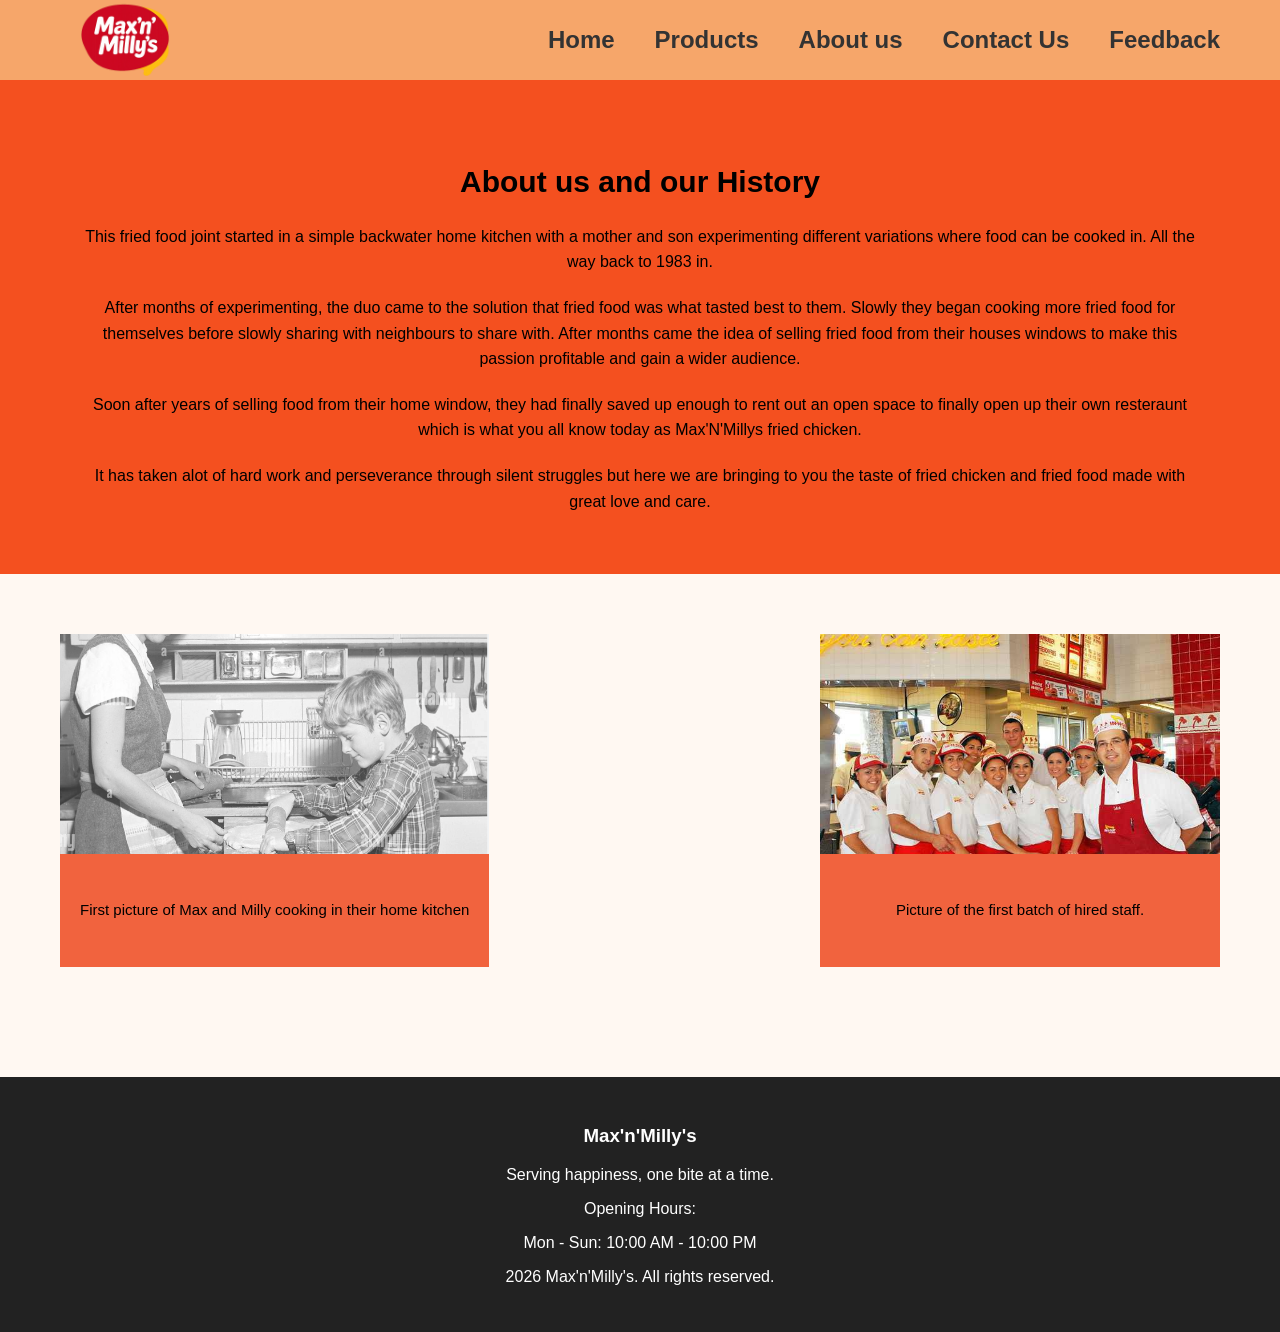
==== Aboutus.html @ cfb63066 "Update Aboutus.html" ====
<!DOCTYPE html>
<html lang="en">
    <head>
        <meta name="viewport" content="width=device-width, initial-scale=1">
        <meta charset="UTF-8">
        <meta name="viewport" content="width=device-width, initial-scale=1.0">
        <link rel="stylesheet" href="Aboutussyle.css">
        <title>MaxnMilly's</title>
        <link rel="icon" href="img/Title Logo.png">
    </head>
<body>
  <nav class="navbar">
    <div class="logo">
        <img src="Logo.png" alt="Logo">
    </div>
    <ul class="nav-links">
        <li><a href="index.html">Home</a></li>
        <li><a href="menu.html">Products</a></li>
        <li><a href="Aboutus.html">About us</a></li>
        <li><a href="contact-us.html">Contact Us</a></li>
        <li><a href="feedbackform.html">Feedback</a></li>
    </ul>
</nav>

    
     <main class="container">
    <section class="col">
        <div class="content">
            <h2>About us and our History</h2>

            <p>This fried food joint started in a simple backwater home kitchen with a mother and son experimenting different variations where food can be cooked in. All the way back to 1983 in.</p>

            <p>After months of experimenting, the duo came to the solution that fried food was what tasted best to them. Slowly they began cooking more fried food for themselves before slowly sharing with neighbours to share with. After months came the idea of selling fried food from their houses windows to make this passion profitable and gain a wider audience.</p>

            <p>Soon after years of selling food from their home window, they had finally saved up enough to rent out an open space to finally open up their own resteraunt which is what you all know today as Max'N'Millys fried chicken.</p>

            <p>It has taken alot of hard work and perseverance through silent struggles but here we are bringing to you the taste of fried chicken and fried food made with great love and care.</p>
        </div>
    </section>
     <section class="gallery">
            <div class="gallery-together">
                <div class="gallery-image">
                    <img src="img/myimage.png" alt="First picture of Max and Milly cooking in their home kitchen">
                </div>
                <div class="gallery-caption">
                    <p>First picture of Max and Milly cooking in their home kitchen</p>
                </div>
            </div>
            <div class="gallery-item">
                <div class="gallery-image">
                    <img src="img/myphoto.jpg" alt="Picture of the first batch of hired staff">
                </div>
                <div class="gallery-caption">
                    <p>Picture of the first batch of hired staff.</p>
                </div>
            </div>
        </section>

       <footer>
    <h3>Max'n'Milly's</h3>

    <p>Serving happiness, one bite at a time.</p>

    <p>Opening Hours:</p>
    <p>Mon - Sun: 10:00 AM - 10:00 PM</p>

    <p>2026 Max'n'Milly's. All rights reserved.</p>
</footer>
</main>


</body>
</html>
---- Aboutussyle.css ----
body {
    margin: 0;
    background-color: #fff8f2;
    font-family: Arial, Helvetica, sans-serif;
}

.navbar {
    height: 80px;
    display: flex;
    justify-content: space-between;
    align-items: center;
    padding: 15px 60px;
    background-color: #f6a66a;
}

.logo img {
    height: 120px;
    width: auto;
    position: relative;
    top: 5px;
    right: 25px;
}



.nav-links {
    display: flex;
    list-style: none;
    gap: 40px;
}

.nav-links a {
    text-decoration: none;
    color: #333;
    font-size: 24px;
    font-weight: 600;
    transition: 0.3s;
}

.nav-links a:hover {
    color: white;
}


.container {
    width: 100%;
    margin: 0;
    padding: 0;
}

.col {
    width: 100%;
    box-sizing: border-box; 
}

.col .content {
    background-color: #f4501f;   
    color: #000;                  
    padding: 60px 80px;
    border-radius: 0;
    max-width: 100%;              
    margin: 0;                 
    box-sizing: border-box;
}

.col h2 {
    text-align: center;
    font-size: 30px;
    margin-bottom: 25px;
}

.col p {
    font-size: 20
    px;
    line-height: 1.6;
    margin-bottom: 20px;
    text-align: center;
}

.col p:last-child {
    margin-bottom: 0;
}

.gallery {
    display: flex;
    justify-content: space-between;
    padding: 60px;
    gap: 40px;
}

.gallery-item {
    width: 400px;
    display: flex;
    flex-direction: column;
}

.gallery-image {
    width: 100%;
    height: 220px;
    background-color: #d9d9d9;
    display: flex;
    align-items: center;
    justify-content: center;
    overflow: hidden;
}

.gallery-image img {
    width: 100%;
    height: 100%;
    object-fit: cover;
}

.gallery-caption {
    background-color: #f1633e;
    color: #000000;
    padding: 30px 20px;
    text-align: center;
}

.gallery-caption p {
    font-size: 15px;
    line-height: 1.5;
}
footer {
    background-color: #222;
    color: white;
    text-align: center;
    padding: 30px;
    margin-top: 50px;
}
.gallery-item.unique-first-image {
    width: 320px;          /* narrower, portrait-friendly width */
    height: auto;          /* let content define height instead of forcing 220px */
    background-color: #d9d9d9;
    display: flex;
    flex-direction: column;
    overflow: hidden;
}

.gallery-item.unique-first-image img {
    width: 100%;
    height: auto;           /* image keeps its natural portrait aspect ratio */
    display: block;
    object-fit: cover;      /* optional: only kicks in if you later cap height */
}

.gallery-item.unique-first-image .gallery-caption {
    width: 100%;
    background-color: #e2734a;   /* your orange */
    padding: 20px;
    box-sizing: border-box;
}
.column { width: 50%; }
* { box-sizing: border-box; }

@media (max-width: 768px) {
  .navbar {
    flex-direction: column;
    height: auto;
    padding: 10px 20px;
    gap: 10px;
  }
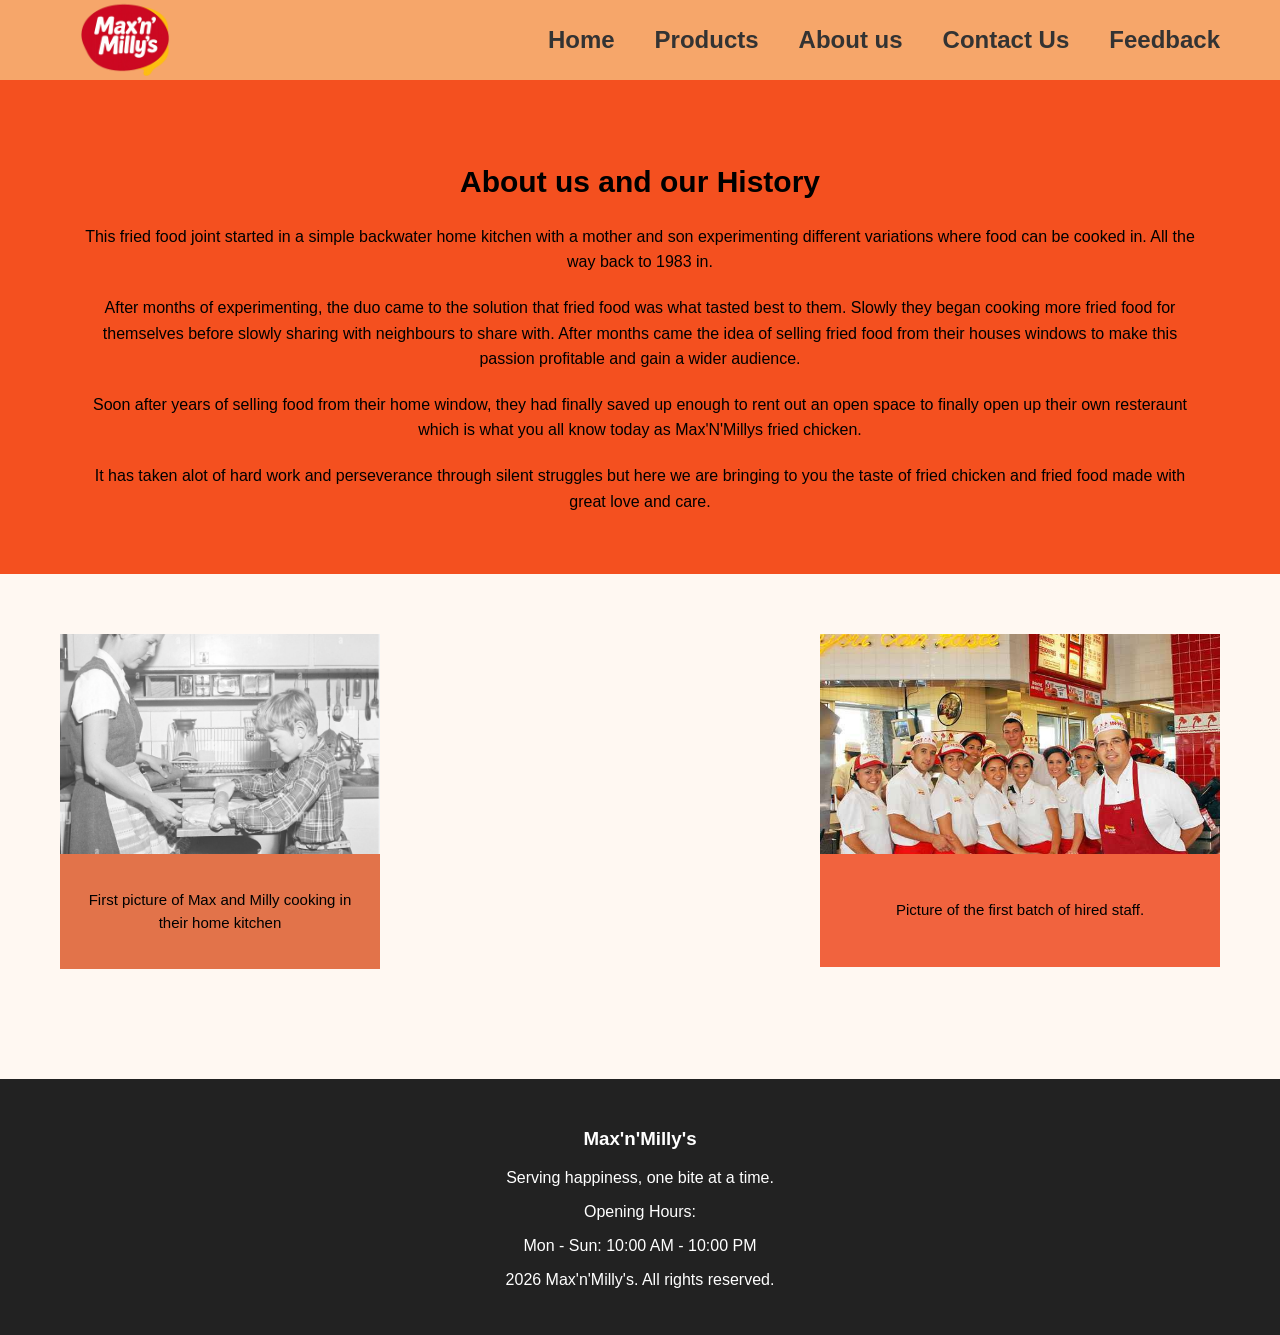
==== commit 975d05d8: "Update Aboutus.html" ====
--- a/Aboutus.html
+++ b/Aboutus.html
@@ -11,7 +11,7 @@
 <body>
   <nav class="navbar">
     <div class="logo">
-        <img src="Logo.png" alt="Logo">
+        <img src="img/Logo.png" alt="Logo">
     </div>
     <ul class="nav-links">
         <li><a href="index.html">Home</a></li>
--- a/Aboutussyle.css
+++ b/Aboutussyle.css
@@ -128,25 +128,25 @@
     padding: 30px;
     margin-top: 50px;
 }
-.gallery-item.unique-first-image {
-    width: 320px;          /* narrower, portrait-friendly width */
-    height: auto;          /* let content define height instead of forcing 220px */
+.gallery-together {
+    width: 320px;          
+    height: auto;         
     background-color: #d9d9d9;
     display: flex;
     flex-direction: column;
     overflow: hidden;
 }
 
-.gallery-item.unique-first-image img {
+.gallery-together img {
     width: 100%;
-    height: auto;           /* image keeps its natural portrait aspect ratio */
+    height: auto;           
     display: block;
-    object-fit: cover;      /* optional: only kicks in if you later cap height */
+    object-fit: cover;      
 }
 
-.gallery-item.unique-first-image .gallery-caption {
+.gallery-together .gallery-caption {
     width: 100%;
-    background-color: #e2734a;   /* your orange */
+    background-color: #e2734a;   
     padding: 20px;
     box-sizing: border-box;
 }
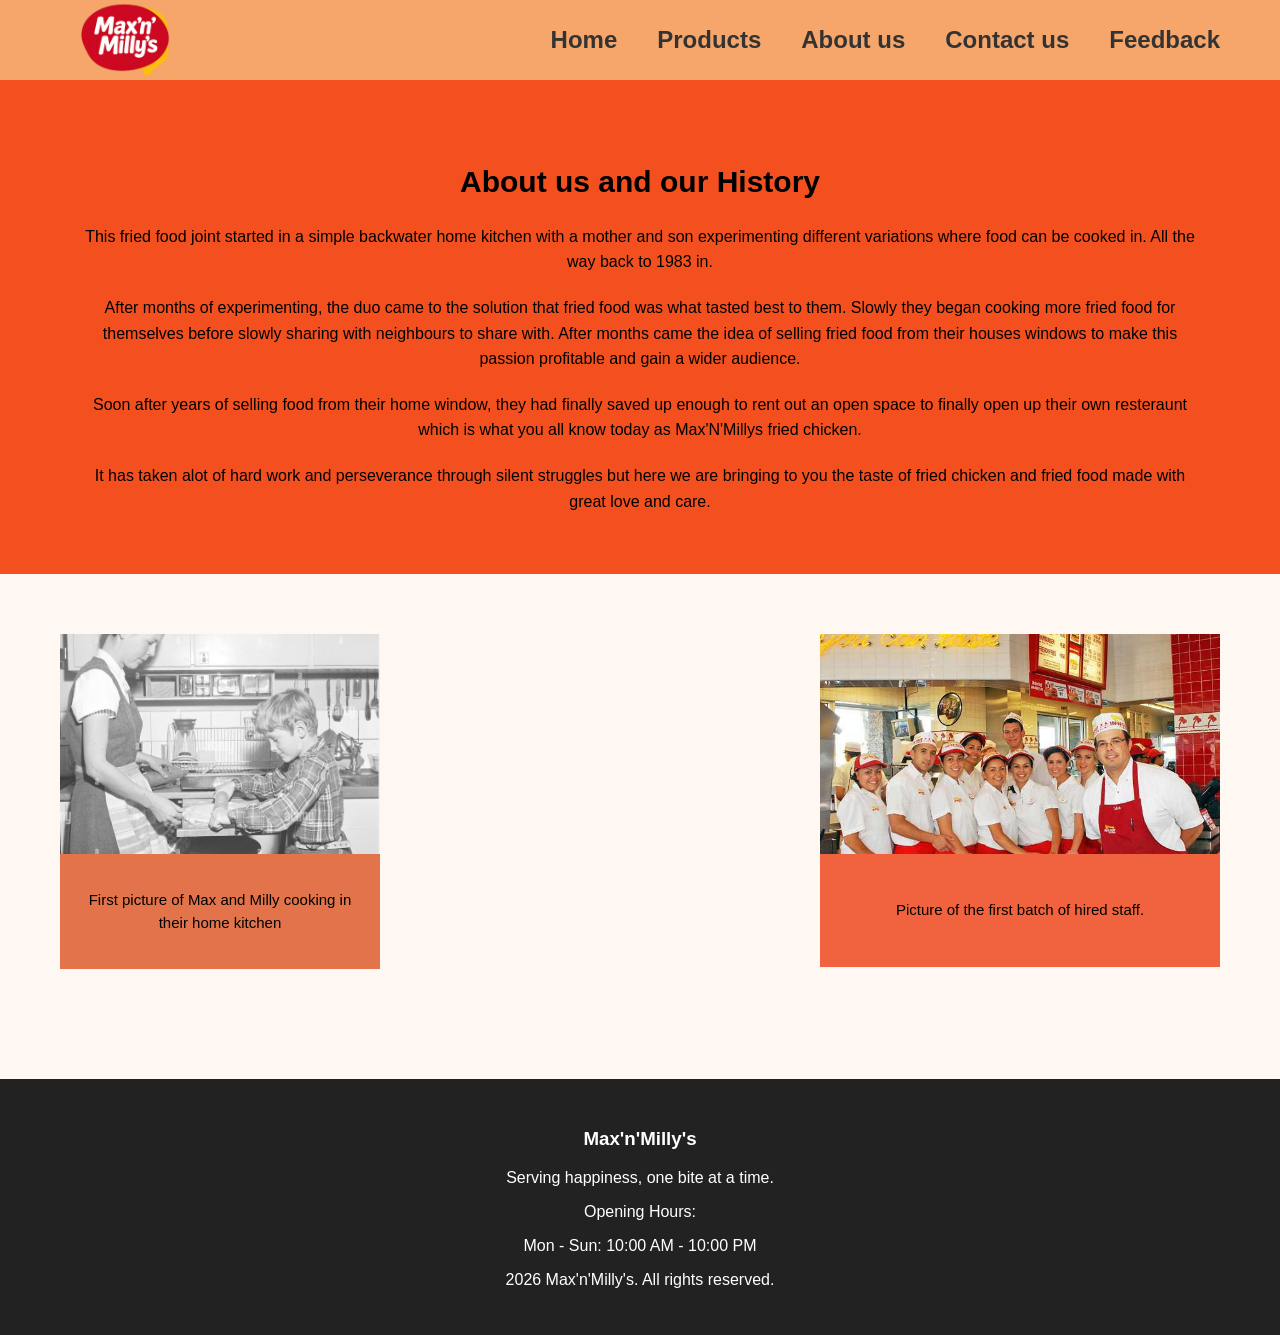
==== commit fbd3ef20: "Update Aboutus.html" ====
--- a/Aboutus.html
+++ b/Aboutus.html
@@ -17,7 +17,7 @@
         <li><a href="index.html">Home</a></li>
         <li><a href="menu.html">Products</a></li>
         <li><a href="Aboutus.html">About us</a></li>
-        <li><a href="contact-us.html">Contact Us</a></li>
+        <li><a href="contact-us.html">Contact us</a></li>
         <li><a href="feedbackform.html">Feedback</a></li>
     </ul>
 </nav>
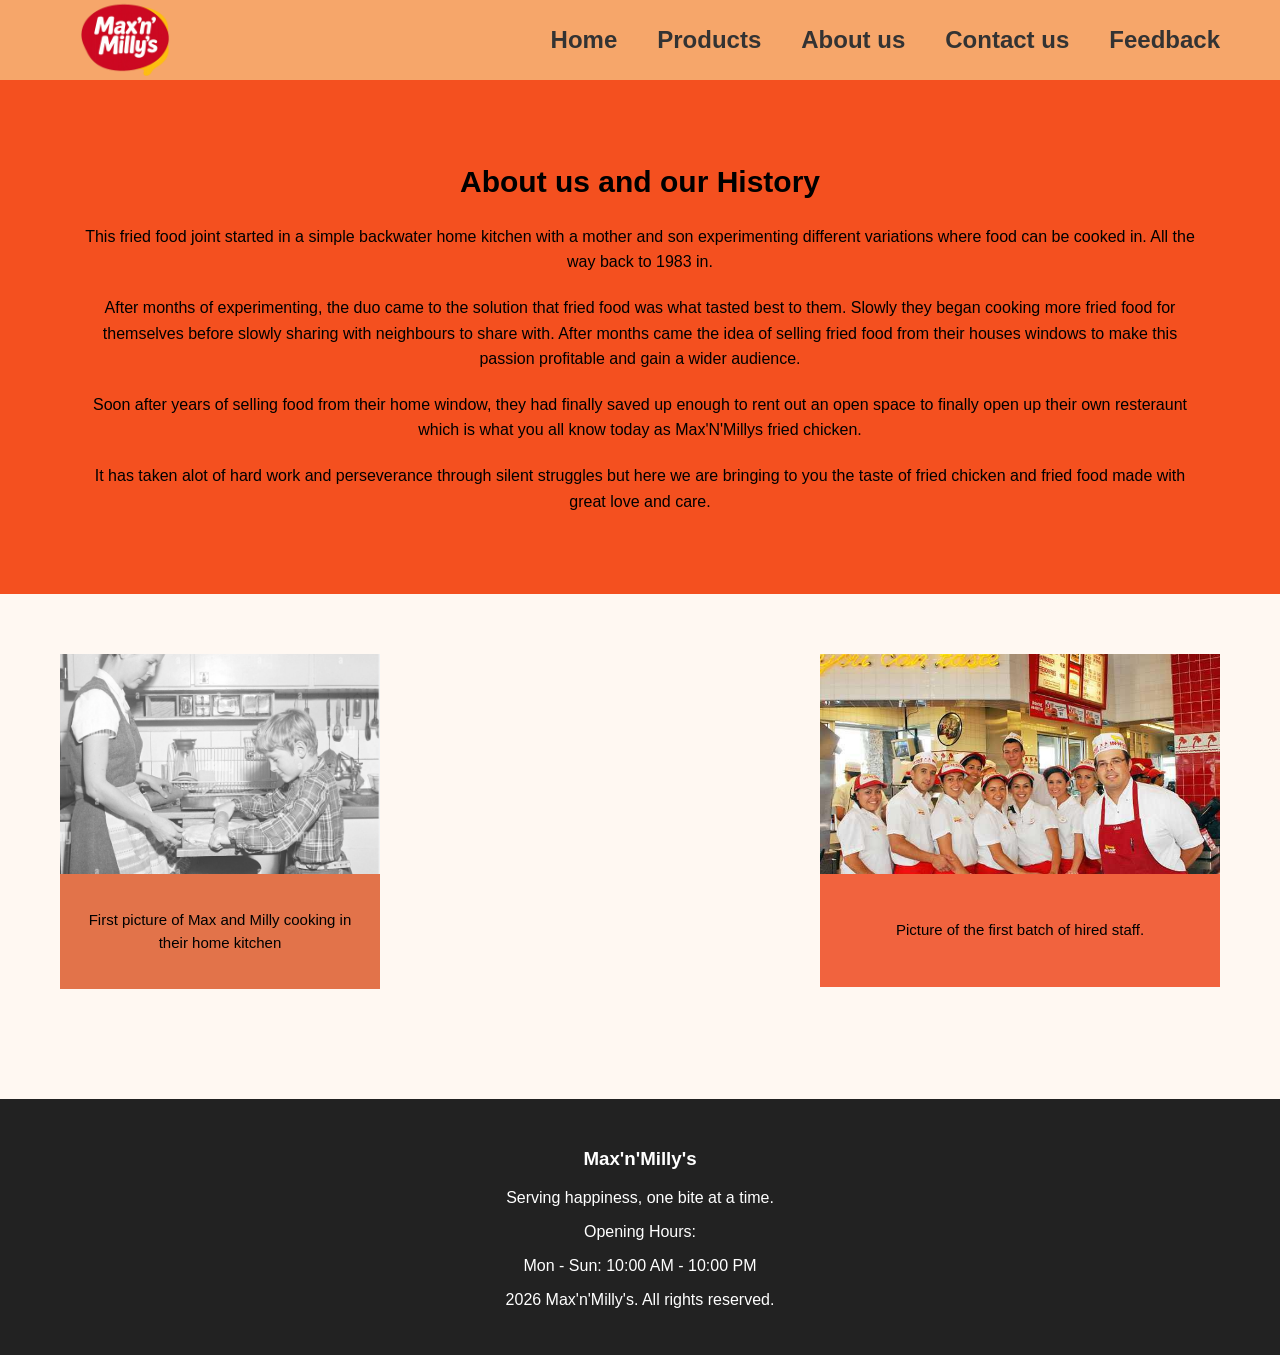
==== commit 0161b73d: "Add author comment to Aboutus.html" ====
--- a/Aboutus.html
+++ b/Aboutus.html
@@ -1,3 +1,4 @@
+<!-- Author: Caleb Gan Jian Ann, 261388Y --> 
 <!DOCTYPE html>
 <html lang="en">
     <head>
@@ -5,7 +6,7 @@
         <meta charset="UTF-8">
         <meta name="viewport" content="width=device-width, initial-scale=1.0">
         <link rel="stylesheet" href="Aboutussyle.css">
-        <title>MaxnMilly's</title>
+        <title>About us</title>
         <link rel="icon" href="img/Title Logo.png">
     </head>
 <body>
@@ -34,7 +35,7 @@
 
             <p>Soon after years of selling food from their home window, they had finally saved up enough to rent out an open space to finally open up their own resteraunt which is what you all know today as Max'N'Millys fried chicken.</p>
 
-            <p>It has taken alot of hard work and perseverance through silent struggles but here we are bringing to you the taste of fried chicken and fried food made with great love and care.</p>
+            <p class="finisher">It has taken alot of hard work and perseverance through silent struggles but here we are bringing to you the taste of fried chicken and fried food made with great love and care.</p>
         </div>
     </section>
      <section class="gallery">
@@ -56,7 +57,7 @@
             </div>
         </section>
 
-       <footer>
+<footer>
     <h3>Max'n'Milly's</h3>
 
     <p>Serving happiness, one bite at a time.</p>
--- a/Aboutussyle.css
+++ b/Aboutussyle.css
@@ -42,6 +42,8 @@
 }
 
 
+
+
 .container {
     width: 100%;
     margin: 0;
@@ -77,7 +79,7 @@
     text-align: center;
 }
 
-.col p:last-child {
+.col p: .finisher {
     margin-bottom: 0;
 }
 
@@ -154,9 +156,15 @@
 * { box-sizing: border-box; }
 
 @media (max-width: 768px) {
-  .navbar {
+
+  .navbar{
     flex-direction: column;
     height: auto;
-    padding: 10px 20px;
-    gap: 10px;
+    padding: 20px;
   }
+
+  .nav-links{
+    flex-direction: column;
+    gap: 15px;
+    text-align: center;
+  }
